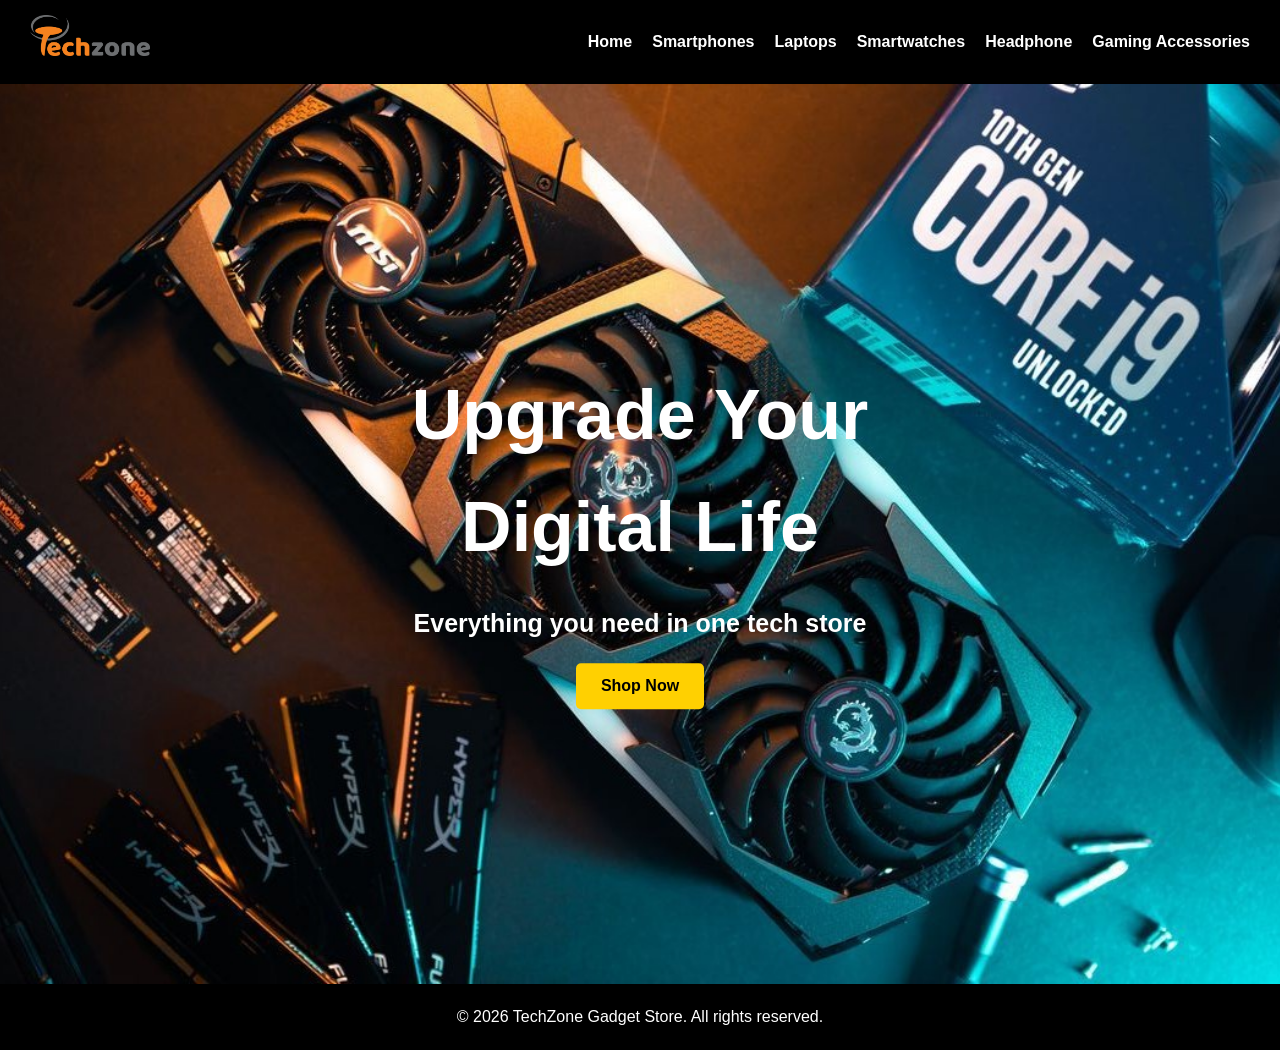
==== index.html @ 3a6d4d49 "Add files via upload" ====
<!doctype html>
<html lang="en">
  <head>
    <meta charset="UTF-8" />
    <meta name="viewport" content="width=device-width, initial-scale=1.0" />
    <title>TechZone Gadget Store</title>
    <link rel="stylesheet" href="styles.css" />
  </head>
  <body>
    <header>
      <div class="logo">
        <img src="images/Techzone-logo.png" alt="logo">
      </div>
      <nav>
        <ul>
          <li><a href="index.html">Home</a></li>
          <li><a href="smartphones.html">Smartphones</a></li>
          <li><a href="laptops.html">Laptops</a></li>
          <li><a href="smartwatches.html">Smartwatches</a></li>
          <li><a href="headphone.html">Headphone</a></li>
          <li><a href="gamingaccessories.html">Gaming Accessories</a></li>
        </ul>
      </nav>
    </header>
    <section class="banner">
      <img src="images/home.jpg" alt="banner-img">
      <div class="banner-content">
        <h2>Upgrade Your Digital Life</h2>
        <p><b>Everything you need in one tech store</b></p>
        <a href="smartphones.html" class="btn">Shop Now</a>
      </div>
    </section>

    <main>
    </main>

    <footer>
      <p>&copy; 2026 TechZone Gadget Store. All rights reserved.</p>
    </footer>
  </body>
</html>
---- styles.css ----
* {
  margin: 0;
  padding: 0;
  box-sizing: border-box;
  font-family: sans-serif, "Segoe UI", Tahoma, Geneva, Verdana;
}

body {
  background-color: #f0f0f0;
  color: #333;
  line-height: 1.6;
  margin: 0;
  padding: 0;
}

header {
  background-color: rgb(0, 0, 0);
  color: rgb(255, 255, 255);
  padding: 15px 30px;
  display: flex;
  justify-content: space-between;
  align-items: center;
  position: sticky;
  top: 0;
  z-index: 1000;
}

.logo {
  font-size: 1.8rem;
  font-weight: bold;
  color: #ffffff;
}

.logo img {
  width: 120px;
  height: auto;
}

nav ul {
  list-style: none;
  display: flex;
  gap: 20px;
}

nav ul li a {
  color: rgb(255, 255, 255);
  text-decoration: none;
  font-weight: bold;
  transition: color 0.3s;
}

nav ul li a:hover {
  color: #928f8b;
}

/* ─── BANNER ─── */
.banner {
  position: relative;
  width: 100%;
  height: 100vh;
  overflow: hidden;
  margin: 0;
  padding: 0;
}

.banner img {
  width: 100%;
  height: 100vh;
  object-fit: cover;
  object-position: center;
  display: block;
}

.banner-content {
  position: absolute;
  top: 50%;
  left: 50%;
  transform: translate(-50%, -50%);
  color: white;
  z-index: 10;
  text-align: center;
}

.banner-content h2 {
  font-size: 70px;
  margin-bottom: 20px;
}

.banner-content p {
  font-size: 25px;
  margin-bottom: 20px;
}

.btn {
  display: inline-block;
  background-color: #ffd001;
  color: #000000;
  padding: 10px 25px;
  text-decoration: none;
  font-weight: bold;
  border-radius: 5px;
  transition: background-color 0.3s;
}

.btn:hover {
  background-color: #e6bb00;
}

/* ─── MAIN ─── */
main {
  max-width: 1200px;
  margin: 0 auto;
  padding: 0 20px;
}

.category-section {
  margin-bottom: 60px;
  padding-top: 80px;
  margin-top: -80px;
}

.category-section h2 {
  font-size: 2rem;
  color: #000000;
  margin-bottom: 25px;
  padding-bottom: 5px;
}

/* ─── CARDS ─── */
.card-container {
  display: flex;
  justify-content: center;
  flex-wrap: wrap;
  margin-top: 100px;
}

.card {
  width: 325px;
  background-color: #ffffff;
  border-radius: 8px;
  overflow: hidden;
  box-shadow: 1px 2px 4px rgba(0, 0, 0, 0.2);
  margin: 20px;
}

.card-content {
  padding: 16px;
}

.card img {
  width: 100%;
  height: auto;
  object-fit: cover;
  margin-bottom: 15px;
}

.card h3 {
  font-size: 28px;
  margin-bottom: 8px;
  color: #000000;
}

.card p {
  color: #666;
  font-size: 15px;
  line-height: 1.3;
}

.price {
  font-size: 1.4rem;
  font-weight: bold;
  color: #000000be;
  margin-bottom: 10px;
}

.availability {
  font-size: 0.85rem;
  font-weight: bold;
  text-transform: uppercase;
}

.in-stock {
  color: #28a745;
}

.out-stock {
  color: #dc3545;
}
footer {
  background: black;
  color: white;
  text-align: center;
  padding: 20px;
}
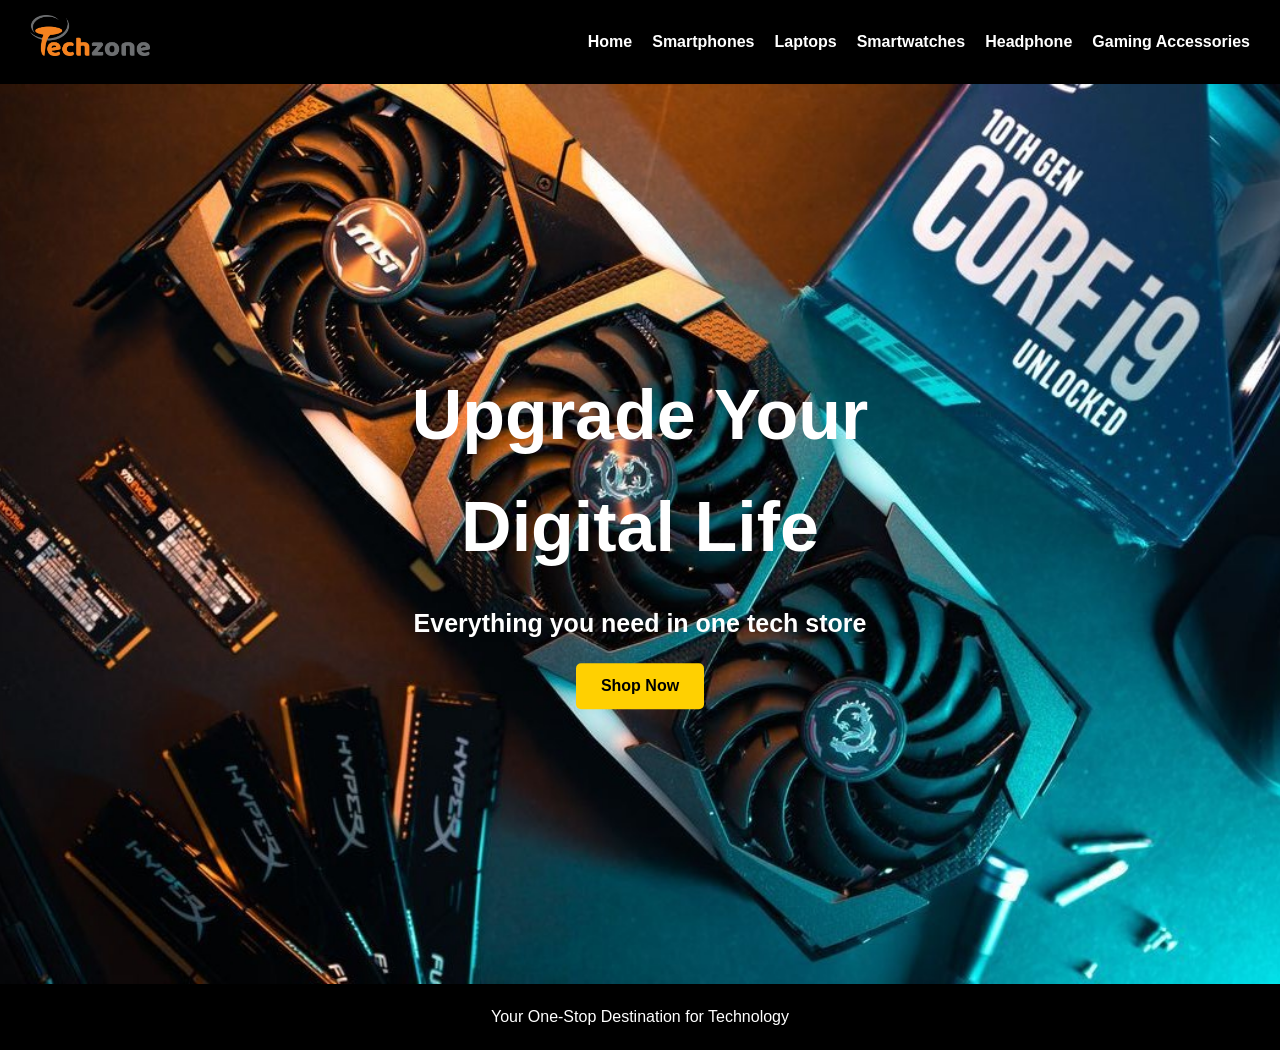
==== commit c95a5e17: "Change footer text in index.html Updated footer text to reflect the store's purpose." ====
--- a/index.html
+++ b/index.html
@@ -35,7 +35,7 @@
     </main>
 
     <footer>
-      <p>&copy; 2026 TechZone Gadget Store. All rights reserved.</p>
+      <p>Your One-Stop Destination for Technology</p>
     </footer>
   </body>
-</html>+</html>
